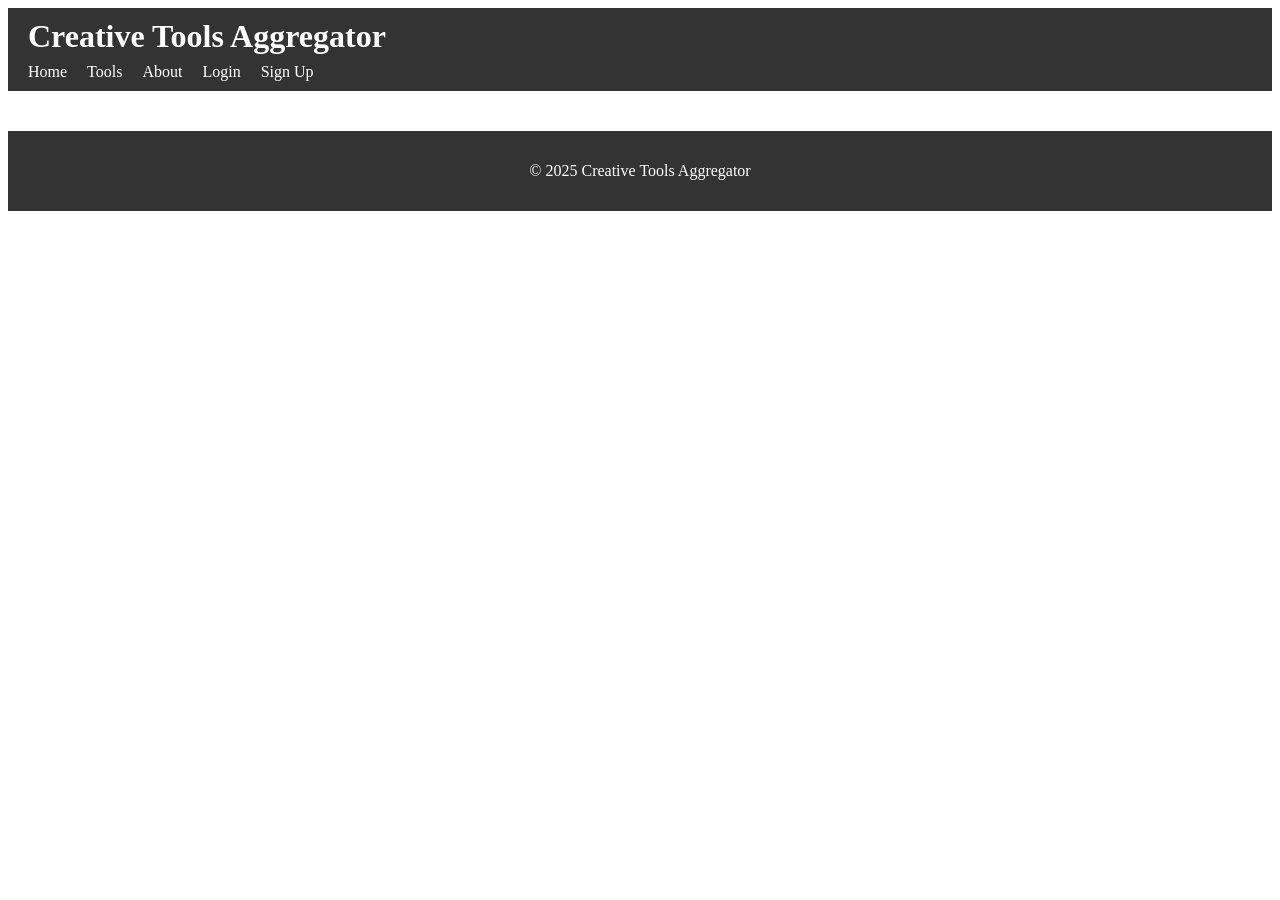
==== about.html @ fc74b2dc "header and footer,login,signup" ====
<!DOCTYPE html>
<html lang="en">
<head>
  <meta charset="UTF-8">
  <meta name="viewport" content="width=device-width, initial-scale=1.0">
  <title>Creative Tools Aggregator</title>

  <link rel="stylesheet" href="assets/css/styles.css">
</head>
<body>
  

  <header>
    <h1>Creative Tools Aggregator</h1>
    <nav>
      <ul>
        <li><a href="index.html">Home</a></li>
        <li>
          <a href="tools.html">Tools</a>
          <ul class="dropdown">
            <li><a href="tools.html#coding">Coding</a></li>
            <li><a href="tools.html#design">Design</a></li>
            <li><a href="tools.html#video">Video</a></li>
            <li><a href="tools.html#writing">Writing</a></li>
          </ul>
        </li>
        <li><a href="about.html">About</a></li>
        <li><a href="login.html">Login</a></li>
        <li><a href="signup.html">Sign Up</a></li>
      </ul>
    </nav>
  </header>

  <main id="main">
    <!-- Page-specific content-->
  </main>

  <footer>
    <p>&copy; 2025 Creative Tools Aggregator</p>
  </footer>

  <script src="assets/js/main.js"></script>
</body>
</html>
---- assets/css/styles.css ----
/* Header and navigation */
header {
  background-color: #333;
  color: #fff;
  padding: 10px 20px;
  position: sticky;
  top: 0;
  z-index: 10;
}

header h1 {
  margin: 0;
}

nav ul {
  list-style: none;
  padding: 0;
  margin: 8px 0 0;
  display: flex;
  gap: 20px;
}

nav a {
  color: white;
  text-decoration: none;
}

nav a:hover {
  text-decoration: underline;
}

/* Dropdown menu */
nav ul li {
  position: relative;
}

nav ul li ul.dropdown {
  display: none;
  position: absolute;
  background: #444;
  list-style: none;
  padding: 10px;
  margin: 0;
  border-radius: 4px;
}

nav ul li:hover ul.dropdown {
  display: block;
}

nav ul li ul.dropdown li {
  margin-bottom: 5px;
}

/* Footer */
footer {
  text-align: center;
  background: #333;
  color: white;
  padding: 15px 0;
  margin-top: 40px;
}
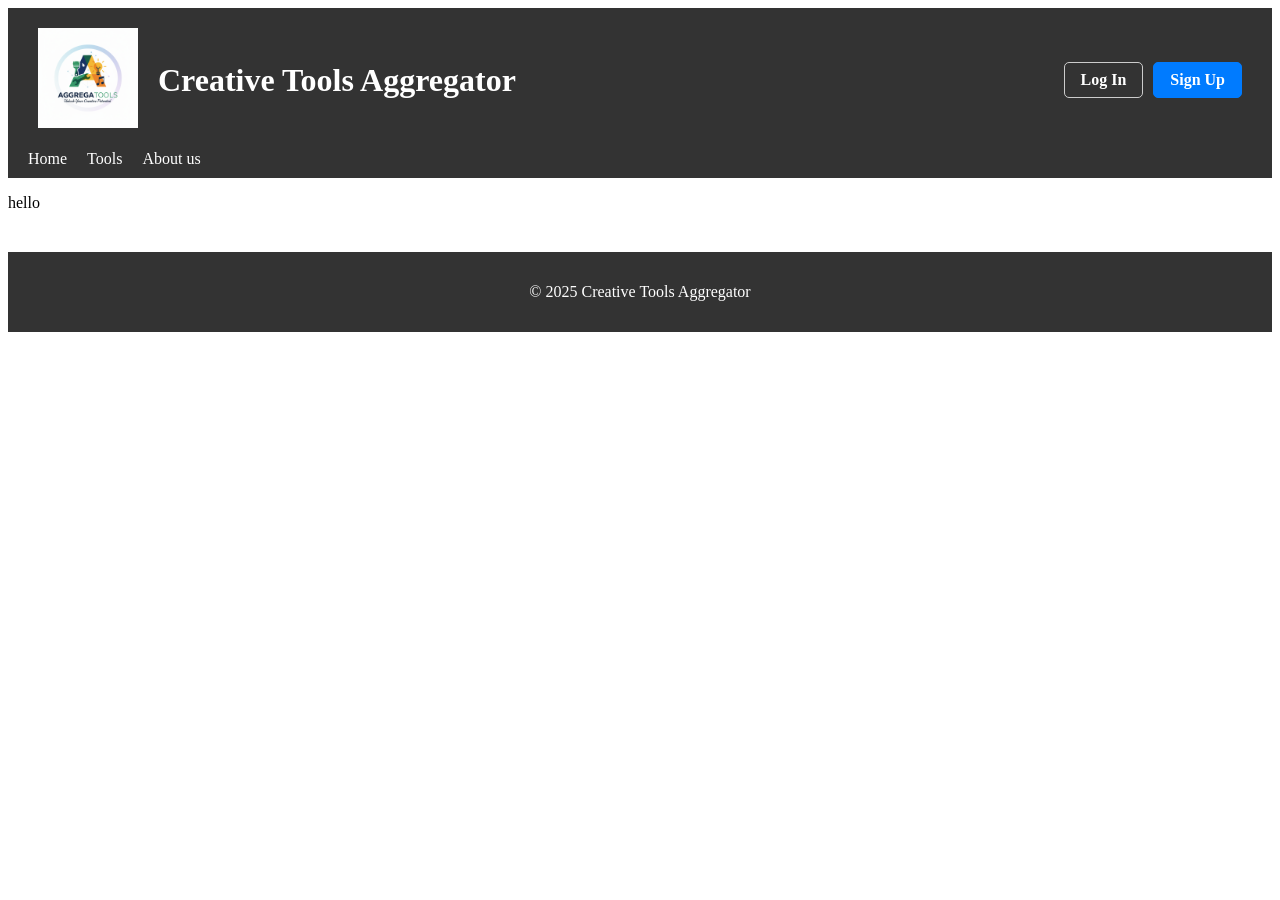
==== commit 8bcc8206: "Logo with a link. better login styling" ====
--- a/about.html
+++ b/about.html
@@ -11,12 +11,19 @@
   
 
   <header>
+    <div class="header">
+    <a href="index.html">
+    <img src="assets/img/Logo.png" alt="Homepage" height="100px" width="auto"></a>
     <h1>Creative Tools Aggregator</h1>
-    <nav>
+     <div class="auth-buttons">
+        <a href="login.html" class="btn btn-signin">Log In</a>
+        <a href="signup.html" class="btn btn-signup">Sign Up</a>
+      </div>
+    </div>
+    <nav> 
       <ul>
         <li><a href="index.html">Home</a></li>
-        <li>
-          <a href="tools.html">Tools</a>
+        <li><a href="tools.html">Tools</a>
           <ul class="dropdown">
             <li><a href="tools.html#coding">Coding</a></li>
             <li><a href="tools.html#design">Design</a></li>
@@ -24,15 +31,14 @@
             <li><a href="tools.html#writing">Writing</a></li>
           </ul>
         </li>
-        <li><a href="about.html">About</a></li>
-        <li><a href="login.html">Login</a></li>
-        <li><a href="signup.html">Sign Up</a></li>
+        <li><a href="about.html">About us</a></li>
       </ul>
     </nav>
   </header>
 
   <main id="main">
     <!-- Page-specific content-->
+     <p>hello</p>
   </main>
 
   <footer>
--- a/assets/css/styles.css
+++ b/assets/css/styles.css
@@ -7,6 +7,13 @@
   top: 0;
   z-index: 10;
 }
+.header {
+  display: flex;
+  align-items: center;
+  gap: 20px; 
+  padding: 10px;
+}
+
 
 header h1 {
   margin: 0;
@@ -60,4 +67,36 @@
   padding: 15px 0;
   margin-top: 40px;
 }
+.btn {
+    text-decoration: none; 
+    padding: 8px 16px; 
+    border-radius: 5px; 
+    font-weight: 600; 
+    transition: background-color 0.3s; 
+}
 
+.btn-signin {
+    color: #ffffff; 
+    background-color: transparent; 
+    border: 1px solid #ccc; 
+}
+
+.btn-signin:hover {
+    background-color: #969494;
+}
+
+.btn-signup {
+    color: white; 
+    background-color: #007bff; 
+    border: 1px solid #007bff; 
+}
+
+.btn-signup:hover {
+    background-color: #0056b3; 
+}
+.auth-buttons {
+  margin-left: auto;
+    display: flex;
+    gap: 10px;
+}
+
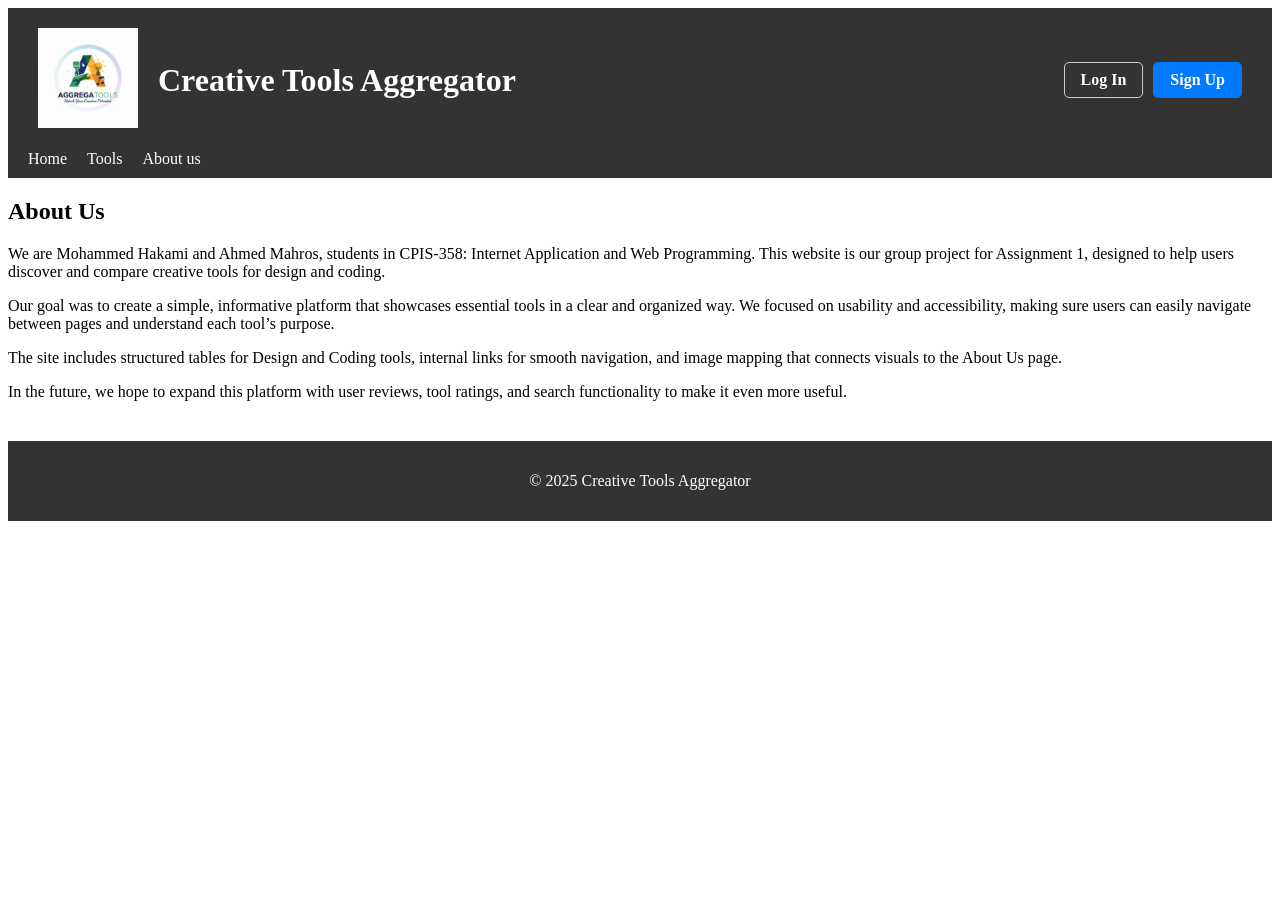
==== commit 3d76a66c: "Tool tables prototype and about us information" ====
--- a/about.html
+++ b/about.html
@@ -12,7 +12,7 @@
 
   <header>
     <div class="header">
-    <a href="index.html">
+    <a href="about.html">
     <img src="assets/img/Logo.png" alt="Homepage" height="100px" width="auto"></a>
     <h1>Creative Tools Aggregator</h1>
      <div class="auth-buttons">
@@ -38,7 +38,16 @@
 
   <main id="main">
     <!-- Page-specific content-->
-     <p>hello</p>
+    <section id="about-us">
+  <h2>About Us</h2>
+  <article>
+    <p>We are Mohammed Hakami and Ahmed Mahros, students in CPIS-358: Internet Application and Web Programming. This website is our group project for Assignment 1, designed to help users discover and compare creative tools for design and coding. </p>
+    <p> Our goal was to create a simple, informative platform that showcases essential tools in a clear and organized way. We focused on usability and accessibility, making sure users can easily navigate between pages and understand each tool’s purpose.</p>
+    <p>The site includes structured tables for Design and Coding tools, internal links for smooth navigation, and image mapping that connects visuals to the About Us page. </p>
+    <p>In the future, we hope to expand this platform with user reviews, tool ratings, and search functionality to make it even more useful.</p>
+  </article>
+</section>
+
   </main>
 
   <footer>
--- a/assets/css/styles.css
+++ b/assets/css/styles.css
@@ -59,13 +59,14 @@
   margin-bottom: 5px;
 }
 
-/* Footer */
+
 footer {
   text-align: center;
   background: #333;
   color: white;
   padding: 15px 0;
   margin-top: 40px;
+
 }
 .btn {
     text-decoration: none; 
@@ -99,4 +100,10 @@
     display: flex;
     gap: 10px;
 }
+table {
+  box-shadow: 0 8px 16px rgba(0, 0, 0, 0.3);
+}
 
+
+
+
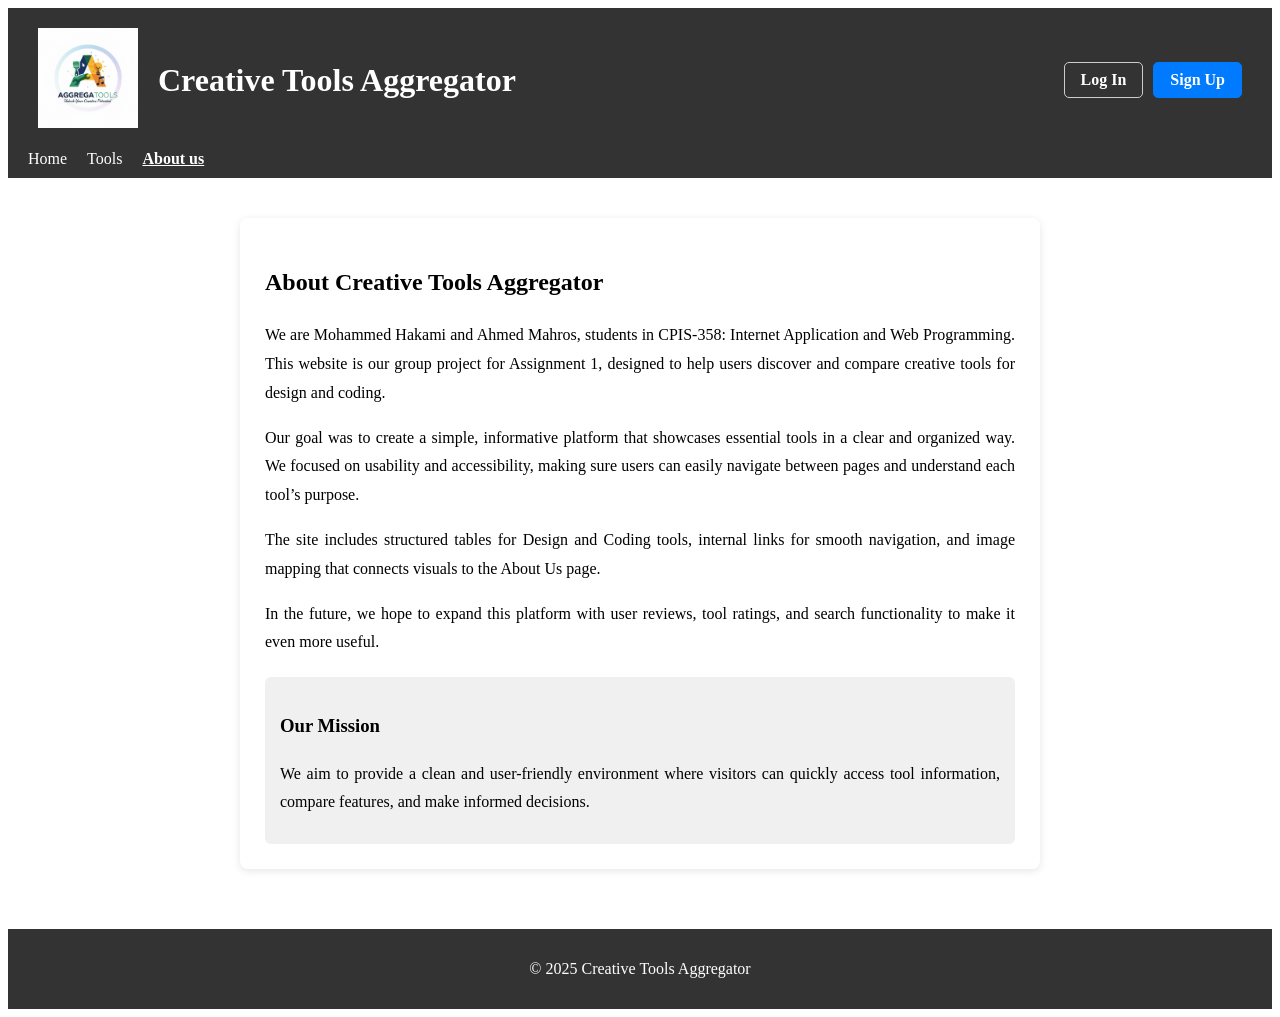
==== commit f4539aa0: "improve about page,home page" ====
--- a/about.html
+++ b/about.html
@@ -3,10 +3,44 @@
 <head>
   <meta charset="UTF-8">
   <meta name="viewport" content="width=device-width, initial-scale=1.0">
-  <title>Creative Tools Aggregator</title>
+  <title>About – Creative Tools Aggregator</title>
 
   <link rel="stylesheet" href="assets/css/styles.css">
+
+  <!-- INTERNAL CSS -->
+  <style>
+    .about-box {
+      background: #ffffff;
+      padding: 25px;
+      border-radius: 8px;
+      box-shadow: 0 2px 8px rgba(0,0,0,0.1);
+      max-width: 750px;
+      margin: 40px auto;
+      line-height: 1.6;
+    }
+
+    .highlight {
+      color: #2b5cff;
+      font-weight: bold;
+    }
+
+    .team-box {
+      background: #f0f0f0;
+      padding: 15px;
+      margin-top: 20px;
+      border-radius: 6px;
+    }
+    .about-box p {
+  margin-bottom: 12px;
+}
+nav a[href="about.html"] {
+  font-weight: bold;
+  text-decoration: underline;
+}
+
+  </style>
 </head>
+
 <body>
   
 
@@ -37,18 +71,45 @@
   </header>
 
   <main id="main">
-    <!-- Page-specific content-->
-    <section id="about-us">
-  <h2>About Us</h2>
-  <article>
-    <p>We are Mohammed Hakami and Ahmed Mahros, students in CPIS-358: Internet Application and Web Programming. This website is our group project for Assignment 1, designed to help users discover and compare creative tools for design and coding. </p>
-    <p> Our goal was to create a simple, informative platform that showcases essential tools in a clear and organized way. We focused on usability and accessibility, making sure users can easily navigate between pages and understand each tool’s purpose.</p>
-    <p>The site includes structured tables for Design and Coding tools, internal links for smooth navigation, and image mapping that connects visuals to the About Us page. </p>
-    <p>In the future, we hope to expand this platform with user reviews, tool ratings, and search functionality to make it even more useful.</p>
-  </article>
-</section>
+  <section class="about-box">
+    <h2>About Creative Tools Aggregator</h2>
 
-  </main>
+    <p>
+      We are Mohammed Hakami and Ahmed Mahros, students in CPIS-358:
+      Internet Application and Web Programming. This website is our group project
+      for Assignment 1, designed to help users discover and compare creative tools
+      for design and coding.
+    </p>
+
+    <p>
+      Our goal was to create a simple, informative platform that showcases
+      essential tools in a clear and organized way. We focused on usability and
+      accessibility, making sure users can easily navigate between pages and
+      understand each tool’s purpose.
+    </p>
+
+    <p>
+      The site includes structured tables for Design and Coding tools,
+      internal links for smooth navigation, and image mapping that connects visuals
+      to the About Us page.
+    </p>
+
+    <p>
+      In the future, we hope to expand this platform with user reviews,
+      tool ratings, and search functionality to make it even more useful.
+    </p>
+
+    <div class="team-box">
+      <h3>Our Mission</h3>
+      <p>
+        We aim to provide a clean and user-friendly environment where visitors can
+        quickly access tool information, compare features, and make informed decisions.
+      </p>
+    </div>
+  </section>
+</main>
+
+
 
   <footer>
     <p>&copy; 2025 Creative Tools Aggregator</p>
--- a/assets/css/styles.css
+++ b/assets/css/styles.css
@@ -103,7 +103,141 @@
 table {
   box-shadow: 0 8px 16px rgba(0, 0, 0, 0.3);
 }
-
-
-
-
+/*  About Page  */
+
+
+main h1 {
+    margin-top: 20px;
+}
+
+
+main {
+    max-width: 900px;
+    margin: auto;
+}
+
+
+main p {
+    text-align: justify;
+}
+/* ===== About page layout ===== */
+
+.about-page {
+  display: flex;
+  justify-content: center;
+  padding: 40px 20px;
+}
+
+/* White card in the middle */
+.about-card {
+  max-width: 900px;
+  background-color: #ffffff;
+  padding: 30px 35px;
+  border-radius: 10px;
+  box-shadow: 0 4px 15px rgba(0, 0, 0, 0.08);
+  line-height: 1.7;
+  font-size: 1.05rem;
+}
+
+/* About title */
+.about-card h1 {
+  margin-top: 0;
+  margin-bottom: 15px;
+}
+
+/* Paragraph spacing + nicer text */
+.about-card p {
+  margin-bottom: 12px;
+  text-align: justify;
+}
+/* Make the about text area narrower and centered */
+main {
+  max-width: 900px;
+  margin: 30px auto 60px auto;
+}
+
+/* Slightly softer line height for long reading */
+main p {
+  line-height: 1.8;
+}
+/* ===== Home page layout ===== */
+
+.home-page {
+  max-width: 1100px;
+  margin: 30px auto 60px auto;
+  padding: 0 20px;
+}
+
+/* Intro box */
+.intro-box {
+  background: #f7f7f7;
+  padding: 25px;
+  border-radius: 10px;
+  margin-bottom: 40px;
+  box-shadow: 0 2px 12px rgba(0,0,0,0.1);
+}
+
+.intro-box h2 {
+  margin-bottom: 10px;
+}
+
+.intro-box p {
+  margin-bottom: 10px;
+  line-height: 1.7;
+}
+
+/* Hero-style button */
+.btn-hero {
+  display: inline-block;
+  padding: 10px 20px;
+  border-radius: 6px;
+  background-color: #327bff;
+  color: white;
+  text-decoration: none;
+  font-weight: 600;
+  margin-top: 10px;
+}
+
+.btn-hero:hover {
+  background-color: #255fcc;
+}
+
+/* Section styling */
+.home-section {
+  margin-bottom: 35px;
+}
+
+.home-section h3 {
+  margin-bottom: 10px;
+}
+
+/* Category list */
+.category-list {
+  list-style: disc;
+  padding-left: 20px;
+  line-height: 1.7;
+}
+
+/* Comparison table */
+.home-table {
+  width: 100%;
+  border-collapse: collapse;
+}
+
+.home-table th,
+.home-table td {
+  border: 1px solid #ddd;
+  padding: 10px;
+  text-align: left;
+}
+
+.home-table th {
+  background-color: #f1f1f1;
+  font-weight: bold;
+}
+
+
+
+
+
+
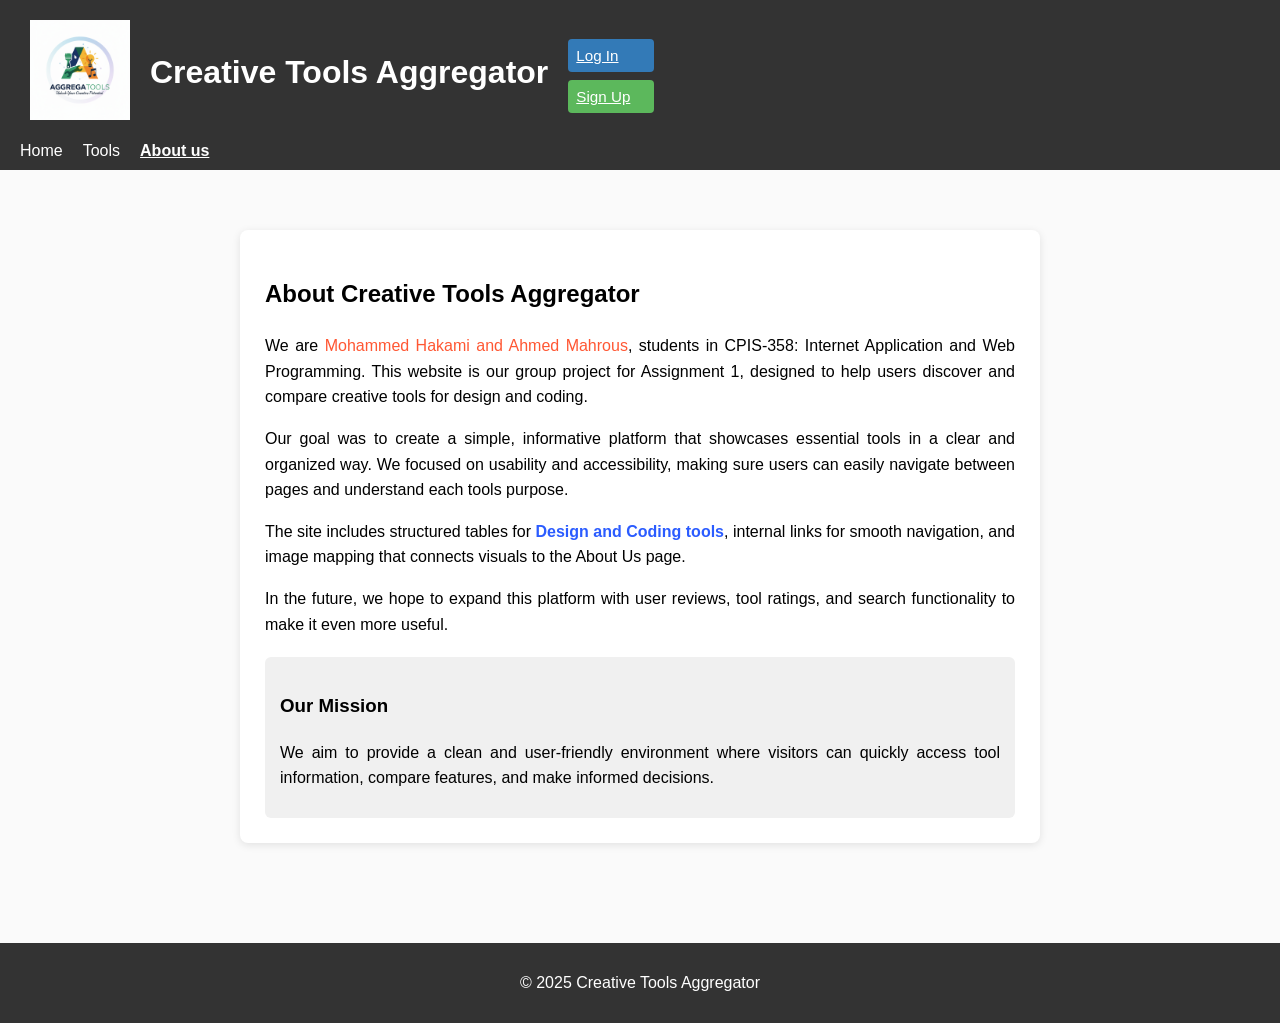
==== commit c098c75f: "login and signup design + form validation" ====
--- a/about.html
+++ b/about.html
@@ -75,7 +75,7 @@
     <h2>About Creative Tools Aggregator</h2>
 
     <p>
-      We are Mohammed Hakami and Ahmed Mahros, students in CPIS-358:
+      We are  <span style="color:#ff5733;">Mohammed Hakami and Ahmed Mahrous</span>, students in CPIS-358:
       Internet Application and Web Programming. This website is our group project
       for Assignment 1, designed to help users discover and compare creative tools
       for design and coding.
@@ -85,11 +85,11 @@
       Our goal was to create a simple, informative platform that showcases
       essential tools in a clear and organized way. We focused on usability and
       accessibility, making sure users can easily navigate between pages and
-      understand each tool’s purpose.
+      understand each tools purpose.
     </p>
 
     <p>
-      The site includes structured tables for Design and Coding tools,
+      The site includes structured tables for<span class="highlight"> Design and Coding tools</span>,
       internal links for smooth navigation, and image mapping that connects visuals
       to the About Us page.
     </p>
--- a/assets/css/styles.css
+++ b/assets/css/styles.css
@@ -1,3 +1,16 @@
+/* === General layout === */
+body {
+  font-family: Arial, sans-serif;
+  margin: 0;
+  padding: 0;
+  background: #fafafa;
+}
+
+main {
+  padding: 20px;
+}
+
+
 /* Header and navigation */
 header {
   background-color: #333;
@@ -68,41 +81,109 @@
   margin-top: 40px;
 
 }
-.btn {
-    text-decoration: none; 
-    padding: 8px 16px; 
-    border-radius: 5px; 
-    font-weight: 600; 
-    transition: background-color 0.3s; 
-}
+/* ===== Form styles ===== */
+.form-container {
+  max-width: 400px;
+  margin: 40px auto;
+  padding: 20px;
+  background-color: #ffffff;
+  border: 1px solid #ccc;
+  border-radius: 6px;
+}
+
+.form-container h2 {
+  margin-top: 0;
+  margin-bottom: 8px;
+  font-size: 1.4rem;
+}
+
+.form-container p {
+  margin-top: 0;
+  margin-bottom: 15px;
+  font-size: 0.95rem;
+  color: #444;
+}
+
+.form-group {
+  margin-bottom: 12px;
+}
+
+.form-group label {
+  display: block;
+  margin-bottom: 4px;
+  font-size: 0.9rem;
+}
+
+.form-group input,
+.form-group select {
+  width: 100%;
+  padding: 8px;
+  font-size: 0.9rem;
+  border: 1px solid #ccc;
+  border-radius: 4px;
+  box-sizing: border-box;
+}
+
+
+.error-input {
+  border-color: #c62828;
+  background-color: #ffecec;
+}
+
+.form-group input[type="checkbox"] {
+  width: auto;
+}
+
+ /* Buttons */
+.btn-signin,
+.btn-signup,
+.btn-primary {
+  display: block;
+  width: 100%;
+  padding: 8px;
+  margin-top: 8px;
+  border: none;
+  border-radius: 4px;
+  font-size: 0.95rem;
+  cursor: pointer;
+}
+
 
 .btn-signin {
-    color: #ffffff; 
-    background-color: transparent; 
-    border: 1px solid #ccc; 
-}
-
-.btn-signin:hover {
-    background-color: #969494;
+  background-color: #337ab7;
+  color: white;
 }
 
 .btn-signup {
-    color: white; 
-    background-color: #007bff; 
-    border: 1px solid #007bff; 
-}
-
-.btn-signup:hover {
-    background-color: #0056b3; 
-}
-.auth-buttons {
-  margin-left: auto;
-    display: flex;
-    gap: 10px;
-}
-table {
-  box-shadow: 0 8px 16px rgba(0, 0, 0, 0.3);
-}
+  background-color: #5cb85c;
+  color: white;
+}
+
+.btn-primary {
+  background-color: #337ab7;
+  color: white;
+}
+
+.btn-signin:hover,
+.btn-signup:hover,
+.btn-primary:hover {
+  opacity: 0.9;
+}
+
+/* Messages under the form */
+.form-message {
+  margin-top: 10px;
+  font-size: 0.9rem;
+}
+
+.form-message.error {
+  color: #c62828;
+}
+
+.form-message.success {
+  color: #2e7d32;
+}
+
 /*  About Page  */
 
 
@@ -120,46 +201,7 @@
 main p {
     text-align: justify;
 }
-/* ===== About page layout ===== */
-
-.about-page {
-  display: flex;
-  justify-content: center;
-  padding: 40px 20px;
-}
-
-/* White card in the middle */
-.about-card {
-  max-width: 900px;
-  background-color: #ffffff;
-  padding: 30px 35px;
-  border-radius: 10px;
-  box-shadow: 0 4px 15px rgba(0, 0, 0, 0.08);
-  line-height: 1.7;
-  font-size: 1.05rem;
-}
-
-/* About title */
-.about-card h1 {
-  margin-top: 0;
-  margin-bottom: 15px;
-}
-
-/* Paragraph spacing + nicer text */
-.about-card p {
-  margin-bottom: 12px;
-  text-align: justify;
-}
-/* Make the about text area narrower and centered */
-main {
-  max-width: 900px;
-  margin: 30px auto 60px auto;
-}
-
-/* Slightly softer line height for long reading */
-main p {
-  line-height: 1.8;
-}
+
 /* ===== Home page layout ===== */
 
 .home-page {
@@ -186,7 +228,7 @@
   line-height: 1.7;
 }
 
-/* Hero-style button */
+/*style button */
 .btn-hero {
   display: inline-block;
   padding: 10px 20px;
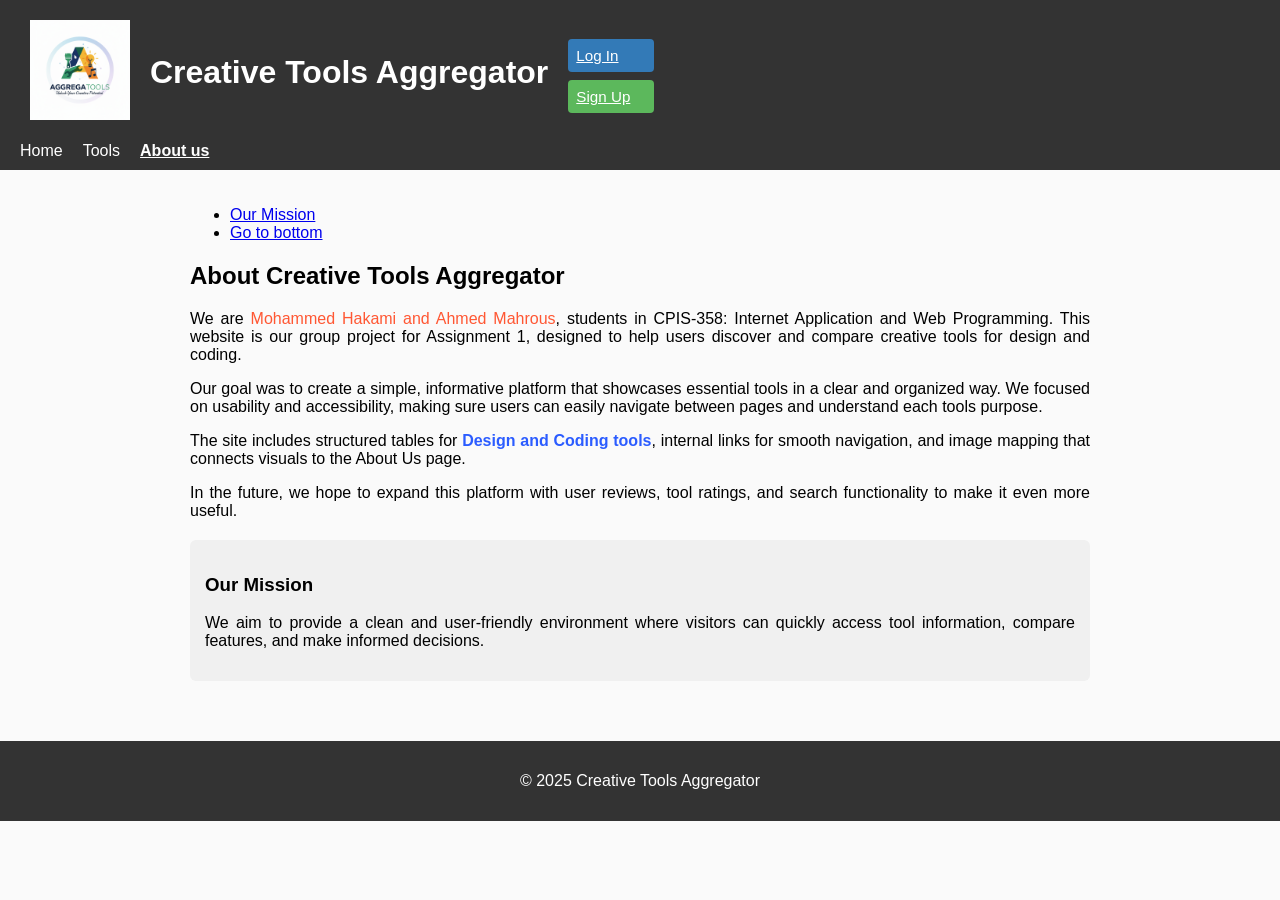
==== commit 90ee4f9d: "Final touches for assignment 1" ====
--- a/about.html
+++ b/about.html
@@ -42,7 +42,7 @@
 </head>
 
 <body>
-  
+ 
 
   <header>
     <div class="header">
@@ -57,21 +57,21 @@
     <nav> 
       <ul>
         <li><a href="index.html">Home</a></li>
-        <li><a href="tools.html">Tools</a>
-          <ul class="dropdown">
-            <li><a href="tools.html#coding">Coding</a></li>
-            <li><a href="tools.html#design">Design</a></li>
-            <li><a href="tools.html#video">Video</a></li>
-            <li><a href="tools.html#writing">Writing</a></li>
-          </ul>
-        </li>
+        <li><a href="tools.html">Tools</a></li>
         <li><a href="about.html">About us</a></li>
       </ul>
     </nav>
   </header>
 
+  
+
+<div id="top"></div>
   <main id="main">
-  <section class="about-box">
+    <ul> 
+    <li><a href="#ourMission">Our Mission</a></li>
+    <li><a href="#ft">Go to bottom</a></li>
+    </ul>
+ 
     <h2>About Creative Tools Aggregator</h2>
 
     <p>
@@ -99,7 +99,7 @@
       tool ratings, and search functionality to make it even more useful.
     </p>
 
-    <div class="team-box">
+    <div class="team-box" id="ourMission">
       <h3>Our Mission</h3>
       <p>
         We aim to provide a clean and user-friendly environment where visitors can
@@ -107,11 +107,12 @@
       </p>
     </div>
   </section>
+  
 </main>
 
 
 
-  <footer>
+  <footer id="ft">
     <p>&copy; 2025 Creative Tools Aggregator</p>
   </footer>
 
--- a/assets/css/styles.css
+++ b/assets/css/styles.css
@@ -1,4 +1,3 @@
-/* === General layout === */
 body {
   font-family: Arial, sans-serif;
   margin: 0;
@@ -11,7 +10,6 @@
 }
 
 
-/* Header and navigation */
 header {
   background-color: #333;
   color: #fff;
@@ -49,7 +47,6 @@
   text-decoration: underline;
 }
 
-/* Dropdown menu */
 nav ul li {
   position: relative;
 }
@@ -81,7 +78,6 @@
   margin-top: 40px;
 
 }
-/* ===== Form styles ===== */
 .form-container {
   max-width: 400px;
   margin: 40px auto;
